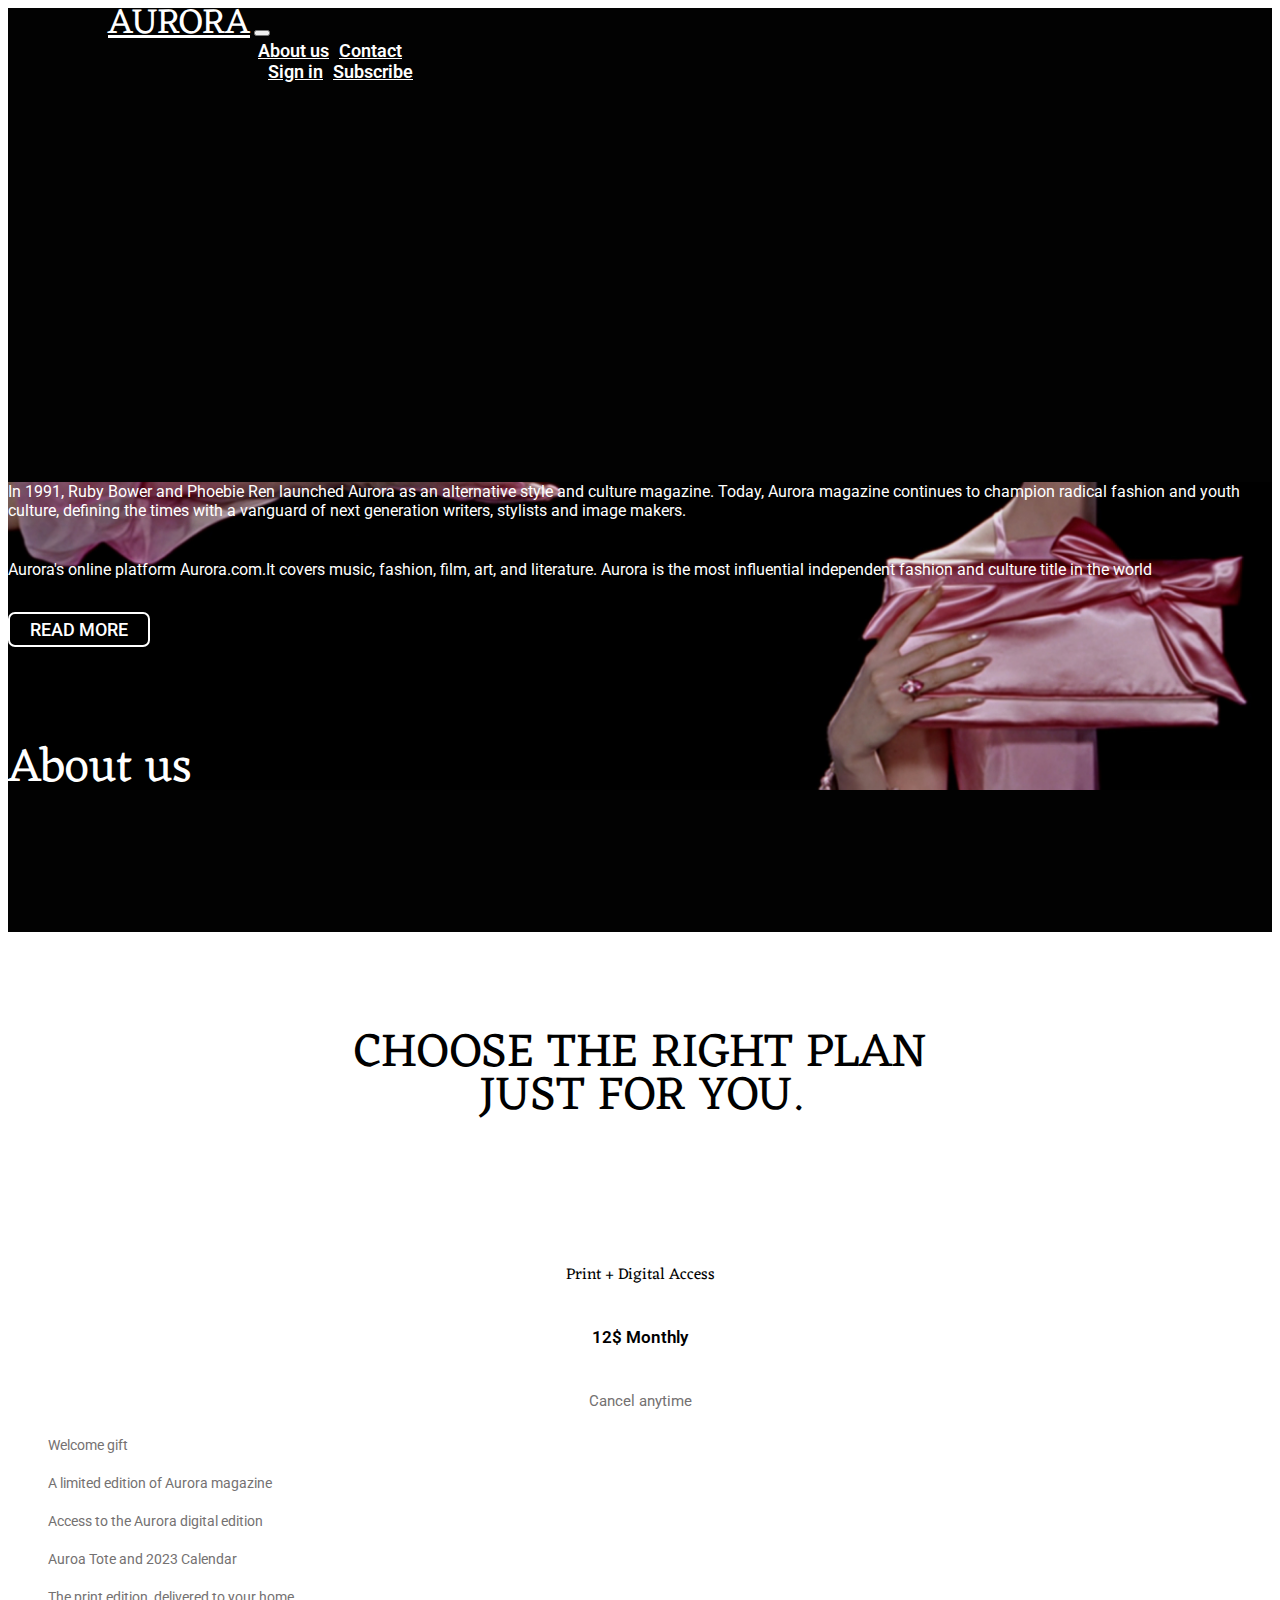
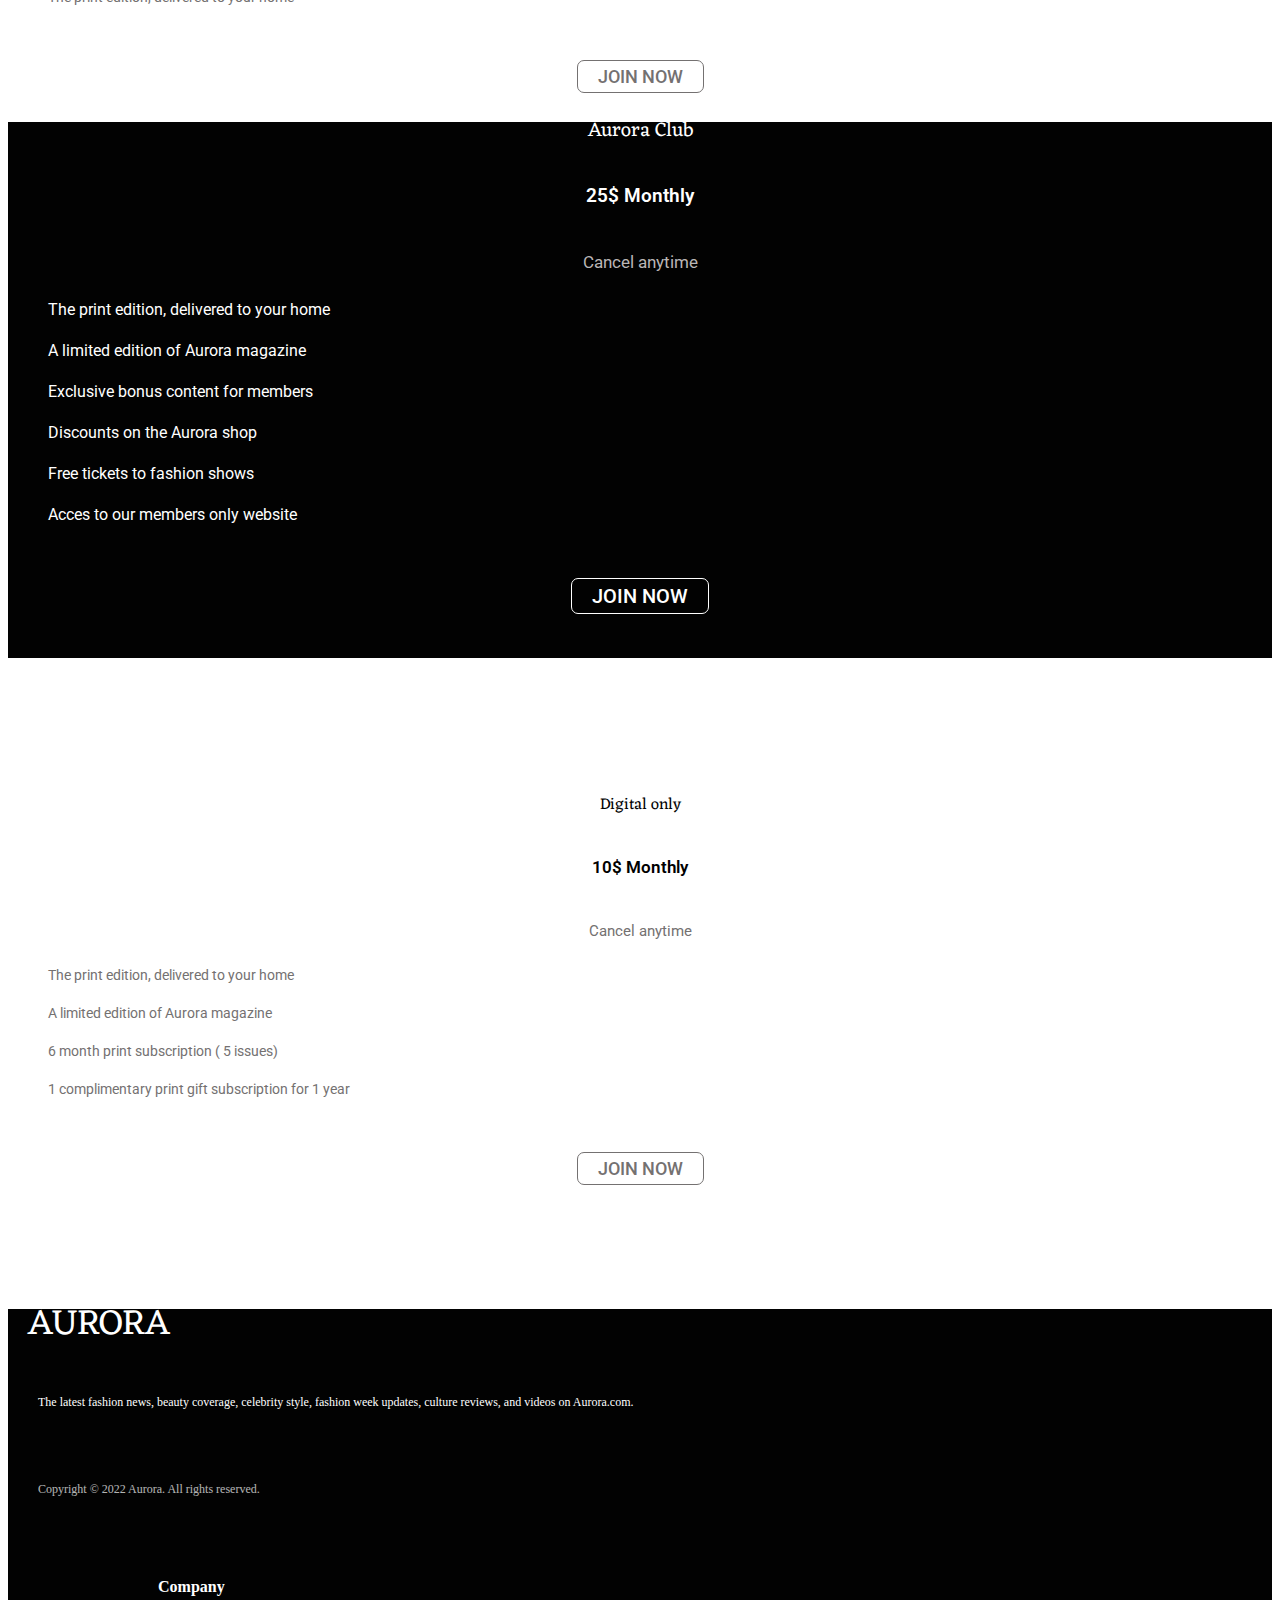
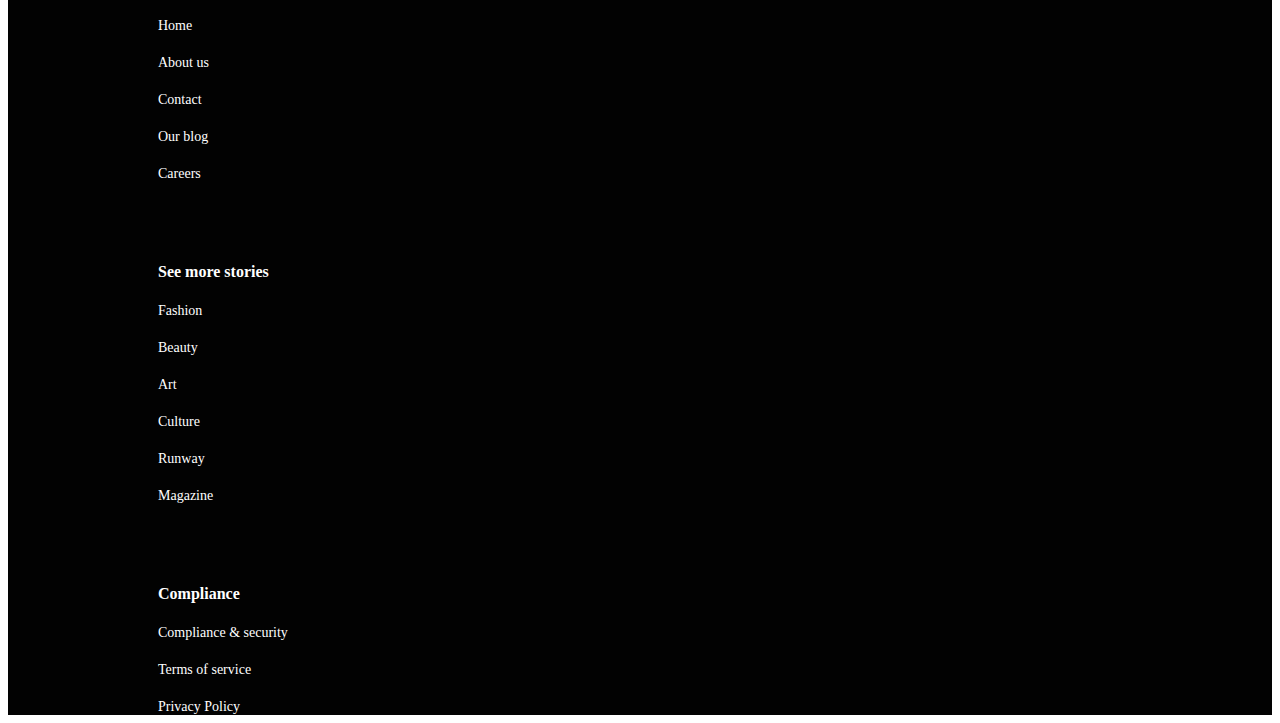
==== about.html @ 6e590208 "first commit" ====
<!doctype html>
<html lang="en">
  <head>
    <meta charset="utf-8">
    <meta name="viewport" content="width=device-width, initial-scale=1">
    <title>Aurora About</title>
    <link href="https://cdn.jsdelivr.net/npm/bootstrap@5.2.3/dist/css/bootstrap.min.css" rel="stylesheet" integrity="sha384-rbsA2VBKQhggwzxH7pPCaAqO46MgnOM80zW1RWuH61DGLwZJEdK2Kadq2F9CUG65" crossorigin="anonymous">
    <link rel="stylesheet" href="about.css">
    <link rel="stylesheet" href="https://cdnjs.cloudflare.com/ajax/libs/font-awesome/6.2.1/css/all.min.css" integrity="sha512-MV7K8+y+gLIBoVD59lQIYicR65iaqukzvf/nwasF0nqhPay5w/9lJmVM2hMDcnK1OnMGCdVK+iQrJ7lzPJQd1w==" crossorigin="anonymous" referrerpolicy="no-referrer" />
    <link rel="preconnect" href="https://fonts.googleapis.com"><link rel="preconnect" href="https://fonts.gstatic.com" crossorigin><link href="https://fonts.googleapis.com/css2?family=Eczar&family=Roboto&display=swap" rel="stylesheet">
  </head>
  <body>
   <header>

    <nav class="navbar navbar-expand-lg ">
   
                   <div class="container-fluid">
          <a class="navbar-brand" href="index.html">AURORA</a>
          <button class="navbar-toggler" type="button" data-bs-toggle="collapse" data-bs-target="#navbarNavAltMarkup" aria-controls="navbarNavAltMarkup" aria-expanded="false" aria-label="Toggle navigation">
            <span class="navbar-toggler-icon"></span>
          </button>
          <div class="collapse navbar-collapse" id="navbarNavAltMarkup">
            <div class="navbar-nav">
                <div class="about">
            <a class="nav-link " aria-current="page" href="about.html">About us</a>
            <a class="nav-link" href="contact.html">Contact</a>  
                </div>
             <div class="sign">
              <a class="nav-link" href=""><i class="fa-solid fa-magnifying-glass"></i></a>
              <a class="nav-link" href="#">Sign in</a>
              <a class="nav-link" href="">Subscribe</a>
             </div>

            </div>
          </div>
    
 
        </div>
      </nav>

      <div class="container headercontainer">
        <div class="row">
            <div class="col-lg-6 pcol">
                <p>In 1991, Ruby Bower and Phoebie Ren launched Aurora as an alternative style and culture magazine. Today, Aurora magazine continues to champion radical fashion and youth culture, defining the times with a vanguard of next generation writers, stylists and image makers.</p>
                <p>Aurora's online platform Aurora.com.It covers music, fashion, film, art, and literature. Aurora is the most influential independent fashion and culture title in the world</p>
                <a href="">READ MORE</a>
            </div>
            <div class="col-lg-6 aboutcol">
                <h1>About us</h1>
            </div>
        </div>
      </div>

   </header>


   <div class="plandiv">
    <h1>CHOOSE THE RIGHT PLAN <br> JUST FOR YOU.</h1>
    <div class="container">
          <div class="row">
        <div class="col-lg-4 col-md-6">
          <div class="card">
            <div class="card-body">
              <h5 class="card-title">Print + Digital Access</h5>
              <h5 class="card-title price">12$ Monthly</h5>
              <p class="card-title cardp">Cancel anytime</p>
              <div class="card-text">
                <ul>
                  <li><i class="fa-solid fa-check"></i> Welcome gift</li>
                  <li><i class="fa-solid fa-check"></i> A limited edition of Aurora magazine</li>
                  <li><i class="fa-solid fa-check"></i> Access to the Aurora digital edition</li>
                  <li><i class="fa-solid fa-check"></i> Auroa Tote and 2023 Calendar</li>
                  <li><i class="fa-solid fa-check"></i> The print edition, delivered to your home </li>
                </ul>
              </div>
              <div class="cardbtn"><a href="#" class="btn">Join Now</a></div> 
            </div>
          </div>
        </div>
        <div class="col-lg-4 col-md-6">
          <div class="card blackcard">
            <div class="card-body">
              <h5 class="card-title blacktitle">Aurora Club</h5>
              <h5 class="card-title blackprice">25$ Monthly</h5>
              <p class="card-title blackcardp">Cancel anytime</p>
              <div class="card-text blackcardtext">
                <ul>
                  <li><i class="fa-solid fa-check"></i> The print edition, delivered to your home </li>
                  <li><i class="fa-solid fa-check"></i> A limited edition of Aurora magazine</li>
                  <li><i class="fa-solid fa-check"></i> Exclusive bonus content for members</li>
                  <li><i class="fa-solid fa-check"></i> Discounts on the Aurora shop</li>
                  <li><i class="fa-solid fa-check"></i> Free tickets to fashion shows</li>
                  <li><i class="fa-solid fa-check"></i> Acces to our members only website</li>
                </ul>
              </div>
             <div class="blackcardbtn"><a href="#" class="btn">Join Now</a></div> 
            </div>
          </div>
        </div>
        <div class="col-lg-4 col-md-6">
            <div class="card">
              <div class="card-body">
                <h5 class="card-title">Digital only</h5>
                <h5 class="card-title price">10$ Monthly</h5>
                <p class="card-title cardp">Cancel anytime</p>
                <div class="card-text">
                  <ul>
                    <li><i class="fa-solid fa-check"></i> The print edition, delivered to your home </li>
                    <li><i class="fa-solid fa-check"></i> A limited edition of Aurora magazine</li>
                    <li><i class="fa-solid fa-check"></i> 6 month print subscription ( 5 issues)</li>
                    <li><i class="fa-solid fa-check"></i> 1 complimentary print gift subscription for 1 year</li>

                  </ul>
                </div>
                <div class="cardbtn"><a href="#" class="btn">Join Now</a></div> 
              </div>
            </div>
          </div>
      </div>  
    </div>

   </div>
   <footer>
    <div class="container">
      <div class="row ">
        <div class="col-lg-4 col-md-6 auroracol">
  <h1>AURORA</h1>
  <p>The latest fashion news, beauty coverage, celebrity style, fashion week updates, culture reviews, and videos on Aurora.com.</p>
  <div class="socials">
    <a href=""><i class="fa-brands fa-facebook"></i></a>
    <a href=""><i class="fa-brands fa-instagram"></i></a>
    <a href=""><i class="fa-brands fa-twitter"></i></a>
    <a href=""><i class="fa-brands fa-youtube"></i></a>
  </div>
  <p class="cprt">Copyright © 2022 Aurora. All rights reserved.</p>
        </div>
        <div class="col-lg-8 col-md-6 contactcol">
          <div class="container">
            <div class="row">
              <div class="col-4 infocol">
               <div class="bold">
                <a href="" >Company</a>
               </div> 
              
                  
                  <a href="index.html">Home</a>
                  <a href="">About us</a>
                  <a href="">Contact</a>
                  <a href="">Our blog</a>
                  <a href="">Careers</a>
                
              </div>
              <div class="col-4 infocol">
                <div class="bold">
                  <a href="" >See more stories</a>
                </div>
                
                  
                  <a href="">Fashion</a>
                  <a href="">Beauty</a>
                  <a href="">Art</a>
                  <a href="">Culture</a>
                  <a href="">Runway</a>
                  <a href="">Magazine</a>
                
              </div>
              <div class="col-4 infocol">
                <div class="bold">
                  <a href="" >Compliance</a>
                </div> 
                
                  
                  <a href="">Compliance & security</a>
                  <a href="">Terms of service</a>
                  <a href="">Privacy Policy</a>
                
              </div>
            </div>
          </div>
        </div>
      </div>
    </div>
  </footer>



    <script src="https://cdn.jsdelivr.net/npm/bootstrap@5.2.3/dist/js/bootstrap.bundle.min.js" integrity="sha384-kenU1KFdBIe4zVF0s0G1M5b4hcpxyD9F7jL+jjXkk+Q2h455rYXK/7HAuoJl+0I4" crossorigin="anonymous"></script>
  </body>
</html>
---- about.css ----
.navbar-brand{
    margin-left: 100px;
    font-family: 'Eczar', serif;
font-style: normal;
font-weight: 400;
font-size: 36px;
line-height: 32px;
color: #FFFFFF;
}
.about{
    display: flex;
margin-left: 395px;
gap: 10px;
}
.about a{
    font-family: 'Roboto';
    font-style: normal;
    font-weight: 600;
    font-size: 18px;
    line-height: 21px;
    color: #FFFFFF;  
}
.sign{
    display: flex;
    margin-left: 365px;
    gap: 10px;

}
.sign a{
      font-family: 'Roboto';
font-style: normal;
font-weight: 600;
font-size: 18px;
line-height: 21px;
color: #FFFFFF;  
}
.navbar-toggler:hover {
    color: #ffffff;
    text-decoration: none;
}

@media (max-width:1320px){
    .about{
        margin-left: 250px;
    }
    .sign{
        margin-left: 250px;
    }
}
@media (max-width:1190px){
    .about{
        margin-left: 170px;
        gap: 5px;
    }
    .sign{
        margin-left: 170px;
        gap: 5px;
    }
}
header{
    background-color: #020202;;
    padding-bottom: 110px;

}
.headercontainer{
    background: url(myimg/Screen\ Shot\ 2022-12-02\ at\ 10.47\ 2.jpg) no-repeat;
    background-size: cover;
    background-position: center;
    
}
.pcol{
    margin-top: 400px;
    margin-bottom: 1px;
}
.pcol p{
    font-family: 'Roboto';
font-style: normal;
font-weight: 400;
font-size: 16px;
line-height: 19px;

color: #FFFFFF;
margin-bottom: 40px;
}
.pcol a{
    text-decoration: none;
    font-family: 'Roboto';
    font-style: normal;
    font-weight: 500;
    font-size: 18px;
    line-height: 21px;
    text-transform: uppercase;
    color: #FFFFFF;
    padding: 5px 20px;
    border: 2px solid #FFFFFF;
    border-radius: 7px;
transition: all .3s;
}
.pcol a:hover{
    box-shadow: 0 0 30px 0 #59595B;
    background-color: #59595b58;
    }
.aboutcol h1{
font-family: 'Eczar', serif;
font-style: normal;
font-weight: 400;
font-size: 48px;
line-height: 43px;
padding-top: 75px;
color: #FFFFFF;
}
@media (max-width:1200px){
    .pcol{
        margin-top: 300px;
    }
}
@media (max-width:992px){
    .pcol{
        margin-top: 200px;
    }
    .aboutcol{
        display: none;
    }
}

.plandiv{
    background-color: #FFFFFF;
}
.plandiv h1{
    text-align: center;
font-family: 'Eczar', serif;
font-style: normal;
font-weight: 400;
font-size: 48px;
line-height: 43px;
text-align: center;
color: #000000;
margin-top: 100px;
margin-bottom: 150px;
}
@media (max-width:992px){
    .plandiv h1{
        margin-bottom: 10px;   
    }
}
.card{
    border: none;
    border-radius: 0px;
    padding-bottom: 50px;
}

.blackcard{
    background-color: #020202;
    margin-top: -60px;
    margin-bottom: 140px;
}
@media (max-width:992px){
    .blackcard{
        margin-bottom: 0;   
    }
}
.card-title{
    text-align: center;
    font-family: 'Eczar', serif;
font-style: normal;
font-weight: 400;
font-size: 16px;
line-height: 14px;
text-align: center;
color: #020202;
margin-top: 45px;
}
@media (max-width:992px){
    .blackcard{
        margin-top: 0;   
    }
}
.blacktitle{
    font-family: 'Eczar', serif;
font-style: normal;
font-weight: 400;
font-size: 20px;
line-height: 18px;
color: #FFFFFF;
margin-top: 45px;
}
.price{
    font-family: 'Roboto';
font-style: normal;
font-weight: 600;
font-size: 17px;
line-height: 20px;
color: #000000;
}
.blackprice{
    font-family: 'Roboto';
font-style: normal;
font-weight: 600;
font-size: 19px;
line-height: 22px;
text-align: center;
color: #FFFFFF;
}
.cardp{
    font-family: 'Roboto';
font-style: normal;
font-weight: 400;
font-size: 15px;
line-height: 18px;
color: #747171;
}
.blackcardp{
    font-family: 'Roboto';
font-style: normal;
font-weight: 400;
font-size: 17px;
line-height: 20px;
color: #BAB6B6;
}

.card-text li{
display: block;
font-family: 'Roboto';
font-style: normal;
font-weight: 400;
font-size: 14px;
line-height: 16px;
color: #747171;
padding-top: 11px;
padding-bottom: 11px;
}
.blackcardtext li{
    font-family: 'Roboto';
font-style: normal;
font-weight: 400;
font-size: 16px;
line-height: 19px;
color: #FFFFFF;
}
.cardbtn{
    text-align: center;
margin-top: 50px;
}
.cardbtn a{
    font-family: 'Roboto';
font-style: normal;
font-weight: 500;
font-size: 18px;
line-height: 21px;
text-transform: uppercase;
color: #747171;
text-decoration: none;
padding: 5px 20px;
border: 1px solid #747171;
border-radius: 7px;
transition: all .3s;
}
.cardbtn a:hover{
    box-shadow: 0 0 30px 0 #59595B;
    background-color: #59595b58;
    }
.blackcardbtn{
    text-align: center;
    margin-top: 50px;
}
.blackcardbtn a{
    font-family: 'Roboto';
    font-style: normal;
    font-weight: 500;
    font-size: 20px;
    line-height: 23px;
    text-transform: uppercase;
    color: #FFFFFF;
    text-decoration: none;
padding: 5px 20px;
border: 1px solid #FFFFFF;
border-radius: 7px;
transition: all .3s;
}
.blackcardbtn a:hover{
    box-shadow: 0 0 30px 0 #59595B;
    background-color: #59595b58;
    color: #FFFFFF;
    }
footer{
    background-color: #020202;
}
.auroracol{
    margin-top: 80px;
}
.auroracol h1{
font-family: 'Eczar', serif;
font-style: normal;
font-weight: 400;
font-size: 36px;
line-height: 32px;
color: #FFFFFF;
margin-left: 20px;
}
.auroracol p{
    font-family: 'Montserrat';
font-style: normal;
font-weight: 400;
font-size: 12px;
line-height: 15px;
padding-left: 30px;
color: #FFFFFF;
padding-top: 30px;
}
.socials a{
    padding-left: 30px;
    padding-top: 10px;
}
.socials i{
    color: #FFFFFF;
}
.cprt{
    font-family: 'Roboto';
font-style: normal;
font-weight: 400;
font-size: 14px;
line-height: 16px;
color: #BAB6B6;
opacity: 0.7;
}
.infocol{
display: flex;
flex-direction: column;
padding-left: 150px;
gap: 20px;
margin-top: 80px;
}
.infocol a{
    font-family: 'Montserrat';
font-style: normal;
font-weight: 400;
font-size: 14px;
line-height: 17px;
color: #FFFFFF;
text-decoration: none;
}
.bold a{
    font-family: 'Montserrat';
font-style: normal;
font-weight: 700;
font-size: 16px;
line-height: 20px;
color: #FFFFFF;
}
@media (max-width:1000px){
    .infocol{
        padding-left: 10px;
    }
}
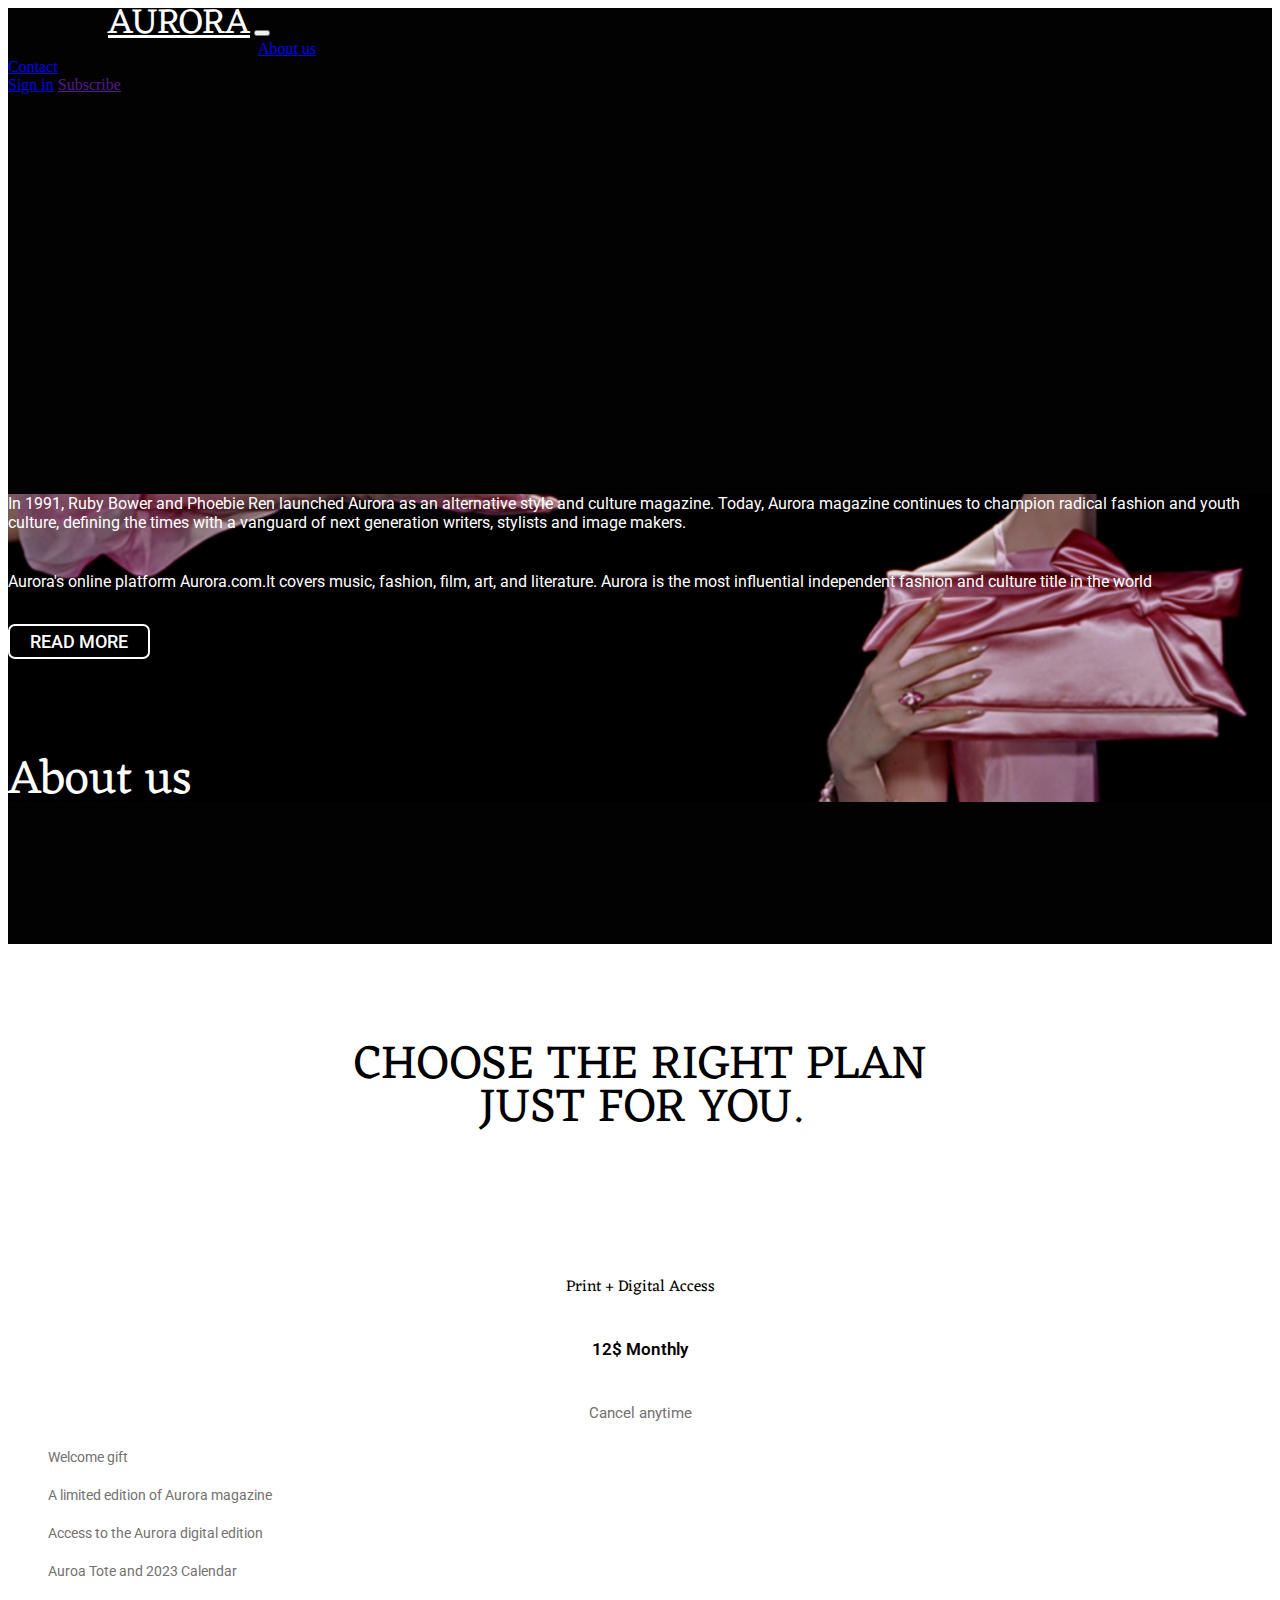
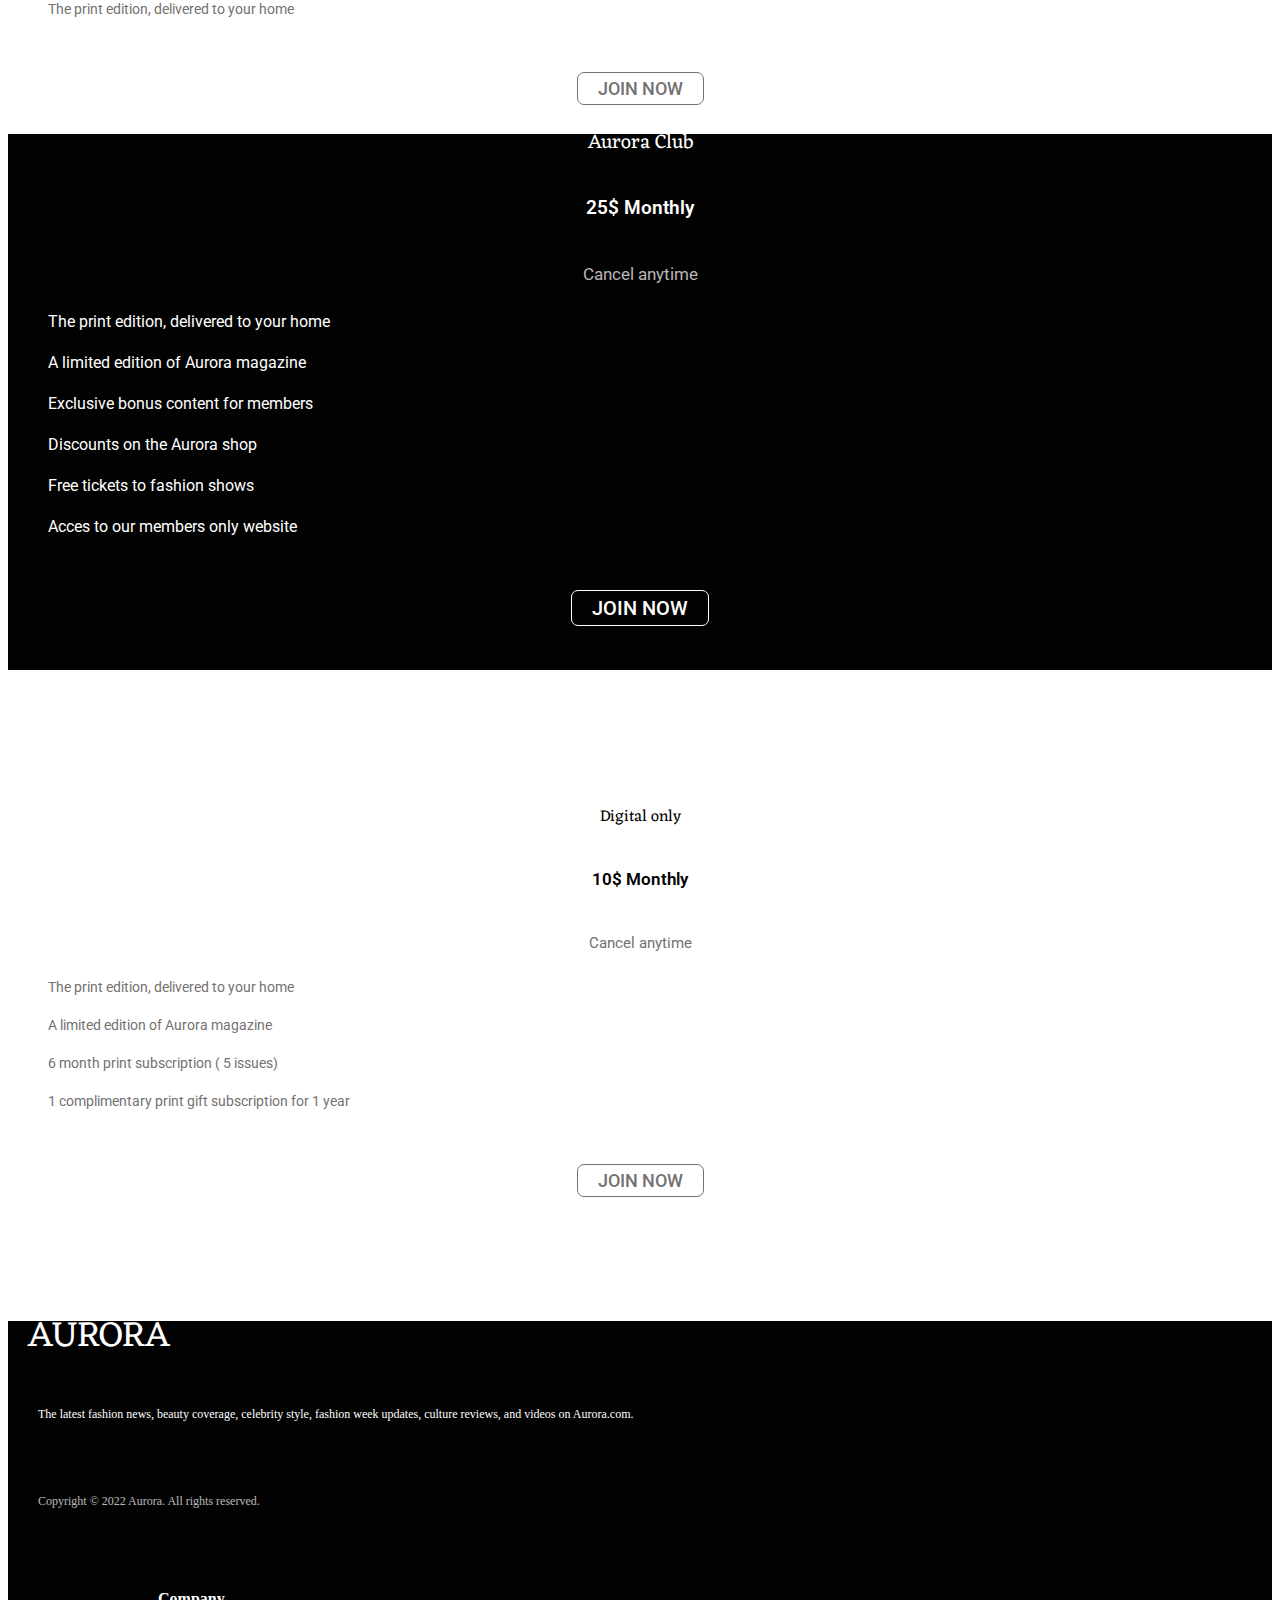
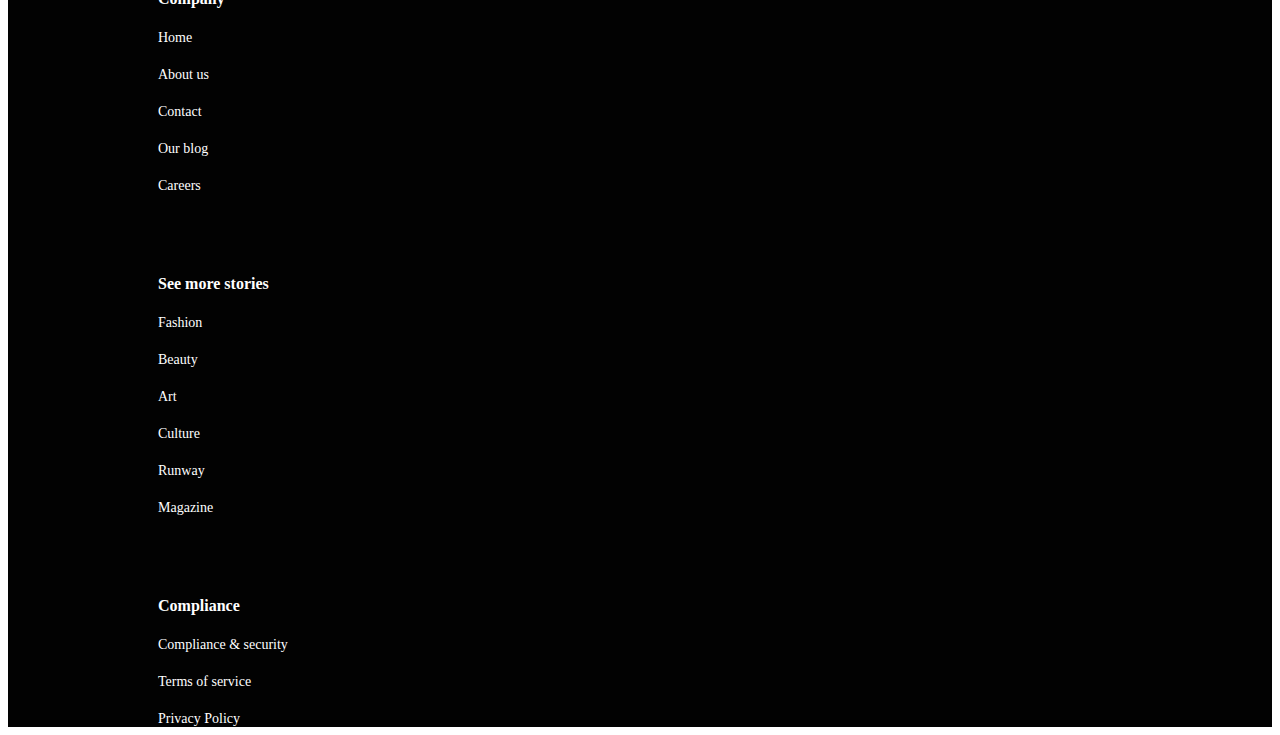
==== commit 485cd3e9: "Update about.html" ====
--- a/about.html
+++ b/about.html
@@ -12,6 +12,7 @@
   <body>
    <header>
 
+
     <nav class="navbar navbar-expand-lg ">
    
                    <div class="container-fluid">
@@ -21,15 +22,12 @@
           </button>
           <div class="collapse navbar-collapse" id="navbarNavAltMarkup">
             <div class="navbar-nav">
-                <div class="about">
-            <a class="nav-link " aria-current="page" href="about.html">About us</a>
+            <a class="nav-link about" aria-current="page" href="about.html">About us</a>
             <a class="nav-link" href="contact.html">Contact</a>  
-                </div>
-             <div class="sign">
-              <a class="nav-link" href=""><i class="fa-solid fa-magnifying-glass"></i></a>
+              <a class="nav-link sign" href=""><i class="fa-solid fa-magnifying-glass"></i></a>
               <a class="nav-link" href="#">Sign in</a>
               <a class="nav-link" href="">Subscribe</a>
-             </div>
+             
 
             </div>
           </div>
@@ -186,4 +184,4 @@
 
     <script src="https://cdn.jsdelivr.net/npm/bootstrap@5.2.3/dist/js/bootstrap.bundle.min.js" integrity="sha384-kenU1KFdBIe4zVF0s0G1M5b4hcpxyD9F7jL+jjXkk+Q2h455rYXK/7HAuoJl+0I4" crossorigin="anonymous"></script>
   </body>
-</html>+</html>
